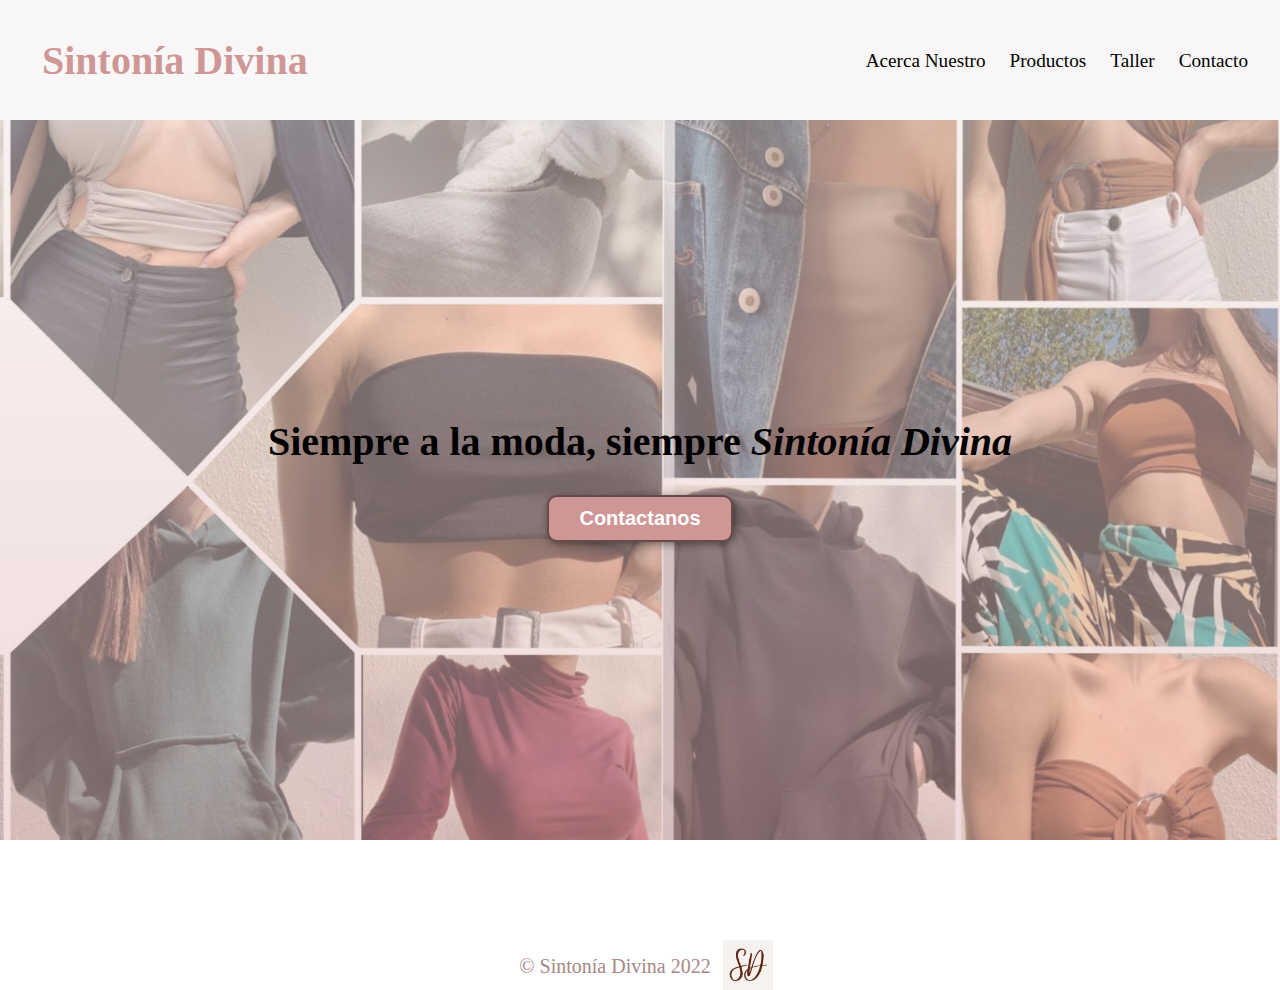
==== index.html @ c6e92799 "proyecto de 0" ====
<!DOCTYPE html>
<html lang="en">
<head>
    <meta charset="UTF-8">
    <meta http-equiv="X-UA-Compatible" content="IE=edge">
    <meta name="viewport" content="width=device-width, initial-scale=1.0">
    <meta name="keywords" content="ropa, mujer, moda, vestimenta, emprendimiento, tops, remeras, buzos, confeccion, telas">
    <meta name="description" content="Siempre a la moda, siempre Sintonia Divina">
    <link rel="stylesheet" href="css/main.css">
    <link rel="stylesheet" href="https://cdnjs.cloudflare.com/ajax/libs/animate.css/4.1.1/animate.min.css">
    <title>Sintonía Divina</title>
</head>
<body>
    <header>
        <div class="container-index">
            <a href="./index.html"><p class="logo animate__animated animate__rubberBand">Sintonía Divina</p></a>

            <nav>
                <a href="pages/sobrenosotros.html">Acerca Nuestro</a>
                <a href="pages/productos.html">Productos</a>
                <a href="pages/taller.html">Taller</a>
                <a href="pages/contacto.html">Contacto</a>
            </nav>
        </div>
    </header>

    <section id="hero">
        <h1>Siempre a la moda, siempre 
            <span class="primer">Sintonía Divina</span></h1>
        <form action="https://www.instagram.com/sintonia_divina_/?hl=es"><button class="contactanos">Contactanos</button></form>
    </section>


    
   <footer>
        <div class="container-fo">
            <p>&copy; Sintonía Divina 2022</p>
            <img class="logoimg" src="./img/minilogo.jpeg" alt="logo">
        </div>
    </footer>

</body>
</html>
---- css/main.css ----
*{
  margin: 0;
  padding: 0;
  box-sizing: border-box;
}

body{
  font-family: Century Gothic;
  background: linear-gradient(180deg, #020024 0%, #f8f6f6 0%, #f2e7e7 0%, white 43%, white 100%);
  background-repeat: no-repeat;
  background-attachment: fixed;
}

h1{ font-size: 3.5em;}
h2{font-size: 2.7em;}
h3{font-size: 2em;}
p{font-size: 1.25em;}
ul{list-style: none;}
li{font-size: 1.25em;}
button{
  font-size: 1.5em;
  font-weight: bold;
  padding: 10px 30px;
  border-radius: 10px;
  border: 2px solid rgba(0, 0, 0, 0.5);
  box-shadow: 2px 2px 10px rgba(0, 0, 0, 0.5);
  color: white;
  background-color: #cf9696;
}

button:hover{
  background-color: #b88888;
}

.container-index{
  max-width: 1400px;
  margin: auto;
}
.color-acento{
  color: #cf9696;
}

header{
  background-color: #f8f6f6;
}

header .logo{
  margin: 0;
  padding: 25px 30px;
  font-weight: bold;
  color: #cf9696;
  font-size: 2.5em;
}

header .container-index{
  display: flex;
  flex-direction: column;
  align-items: center;
}

header nav{
  display: flex;
  flex-direction: column;
  text-align: center;
  padding-bottom: 25px;
  font-size: 1.2em;
}
.primer{
  color: #000000;
  font-style: italic;
}

header a{
  padding: 5px 12px;
  text-decoration: none;
  font-weight: 500;
  color: black;
}

header a:hover{
  color: #d69494;
  transition: all .4s;
}

#hero{
  display: flex;
  flex-direction: column;
  align-items: center;
  justify-content: center;
  text-align: center;
  height: 80vh;
  color: white;
  background-image: linear-gradient(  0deg,
  rgba(226, 184, 184, 0.5),
  rgba(243, 230, 230, 0.5)
  ),url("../img/fondosi.jpeg");
  background-repeat: no-repeat;
  background-size: cover;
  background-position: center center;
}

#hero h1{
  color: black;
  font-size: 40px;
}

.contactanos{
  margin-top: 30px;
  font-size: 20px;
}

.titulo{
  text-align: center;
  background-color: #ddc2bc;
  margin: 30px 30px 0 30px;
  border-radius: 20px;
  font-weight: 300;
  font-size: 20px;
  width: 330px;
}

/*acerca nuestro*/
.container-an{
  text-align: center;
  padding: 20px 12px;
}

.img-an{
  width: 300px;
  margin-top: 40px;
}

/*productos*/
.container-pr{
  text-align: center;
  padding: 10px 20px;
}

.grid-item{
  display: flex;
  align-items: center;
  justify-content: center;
  width: 200px;
  transition: transform 0.3 ease-in-out;
  border: solid 1px rgb(236, 205, 205);
}
 .img-pr{
   width: 200px;
   height: 200px;
 }

.grid-item:hover{
  filter: opacity(0.9);
  transform: scale(1.04);
}

.grid-container{
  display: grid;
  grid-template-columns: repeat(auto-fill, minmax(250px, 1fr));
  grid-auto-rows: minmax(200px, auto);
  gap: 20px;
  padding: 60px;
}

.indicaciones{
  text-align: center;
  background-color: #e4b1b1;
  border-radius: 5px;
  font-size: 1em;
  font-weight: 100;
  margin: 50px 20px 10px 20px;
}

/*taller*/
.container-ta{
  text-align: center;
  padding: 50px 25px;
}

.texto-ta{
  background-color: #d8e6e1;
  border-radius: 20px;
  padding: 15px;
}

.video-ta{
  width: 350px;
  height: 300px;
  padding: 40px;
}

/*contacto*/
.container-co{
  text-align: center;
  padding: 20px 20px;
  display: flex;
  flex-direction: column;
  align-items: center;
}

.contacto{
  padding: 40px 20px 10px 20px;
  font-size: 13px;
}
.palabra-sub{
  color: #9e5d5d;
}
.palabra-sub:hover{
  color: #c78383;
}

.formulario{
  border: 2px solid rgb(212, 175, 175);
  width: 400px;
  font-size: 15px;
  box-shadow: 2px 2px 10px;
}

.btn-primary{
  color: #f7f1f1;
  background-color: #b88888;
}

.btn-primary:hover{
  background-color: #e4b1b1;
}

.button-co{
  margin: 50px 20px 0 20px;
  font-size: 10px;
}

.button-co:hover{
  color: #cf9696;
}

footer p{
  margin: 0;
  padding: 12px;
  color: #a88787;
}

footer .container-fo{
  height: 150px;
  display: flex;
  justify-content: center;
  align-items: flex-end;
}

footer .logoimg{
  width: 50px;
  height: 50px;
}


@media (min-width:720px){
  header .container-index, .container-an ,.container-co ,.container-pr ,.container-ta{
    flex-direction: row;
    justify-content: space-between;
  }
  
  header nav{
    flex-direction: row;
    padding-bottom: 0;
    padding-right: 20px;
    font-size: 17px;
  }

  .titulo{
    font-size: 18px;
  }

  .container-an{
    display: flex;
    justify-content: center;
   
  }

  .container-an .texto{
    width: 50%;
    text-align: initial;
    padding: 40px 30px;
  }

  .img-an{
    width: 380px;
    height: 300px;
    padding: 5px 30px;
    margin-top: 60px;
  }

  .indicaciones{
    font-size: 20px;
    width: 500px;
    margin-left: 200px;
  }

  .container-ta{
    text-align: center;
    align-items: center;
  }

  .texto-ta{
    max-width: 850px;
    font-size: 20px;
    margin-left: 5%;
  }

  .video-ta{
    width: 700px;
    height: 500px;
  }

  .container-co{
    display: flex;
    flex-direction: column;
    align-items: center;
  }

  .contacto{
    font-size: 13px;
    background-color: #d8c5c5;
    border-radius: 10px;
    margin: 40px 40px 15px 40px;
    padding: 10px;
  }

  
}

@media (min-width:1024px){
  header nav{
    font-size: 1.2em;
    height: 120px;
    padding-top: 45px;
  }

  .titulo{
    font-size: 20px;
  }

  .container-an .texto{
    padding: 120px 30px;
  }

  .img-an{
    width: 450px;
    height: 400px;
    padding: 5px 30px;
    margin-top: 15px;
  }

  .indicaciones{
    margin-left: 400px ;
  }
  .container-ta{
    display: flex;
    flex-direction: column;
    padding: 45px;
  }

  .texto-ta{
    max-width: 700px;
    font-size: 18px;
  }

  .video-ta{
    width: 650px;
    height: 350px;
    padding-top: 15px;
    margin-left: 50px;
  }

  .contacto{
    font-size: 12px;
    background-color: #d8c5c5;
    border-radius: 10px;
    margin: 20px 40px 15px 40px;
    padding: 10px;
  }

  .formulario{
    border: 2px solid rgb(212, 175, 175);
    width: 500px;
    font-size: 15px;
    box-shadow: 2px 2px 10px;
  }

  .btn-primary{
    color: #f7f1f1;
    background-color: #b88888;
  }

  .btn-primary:hover{
    background-color: #e4b1b1;
  }

}
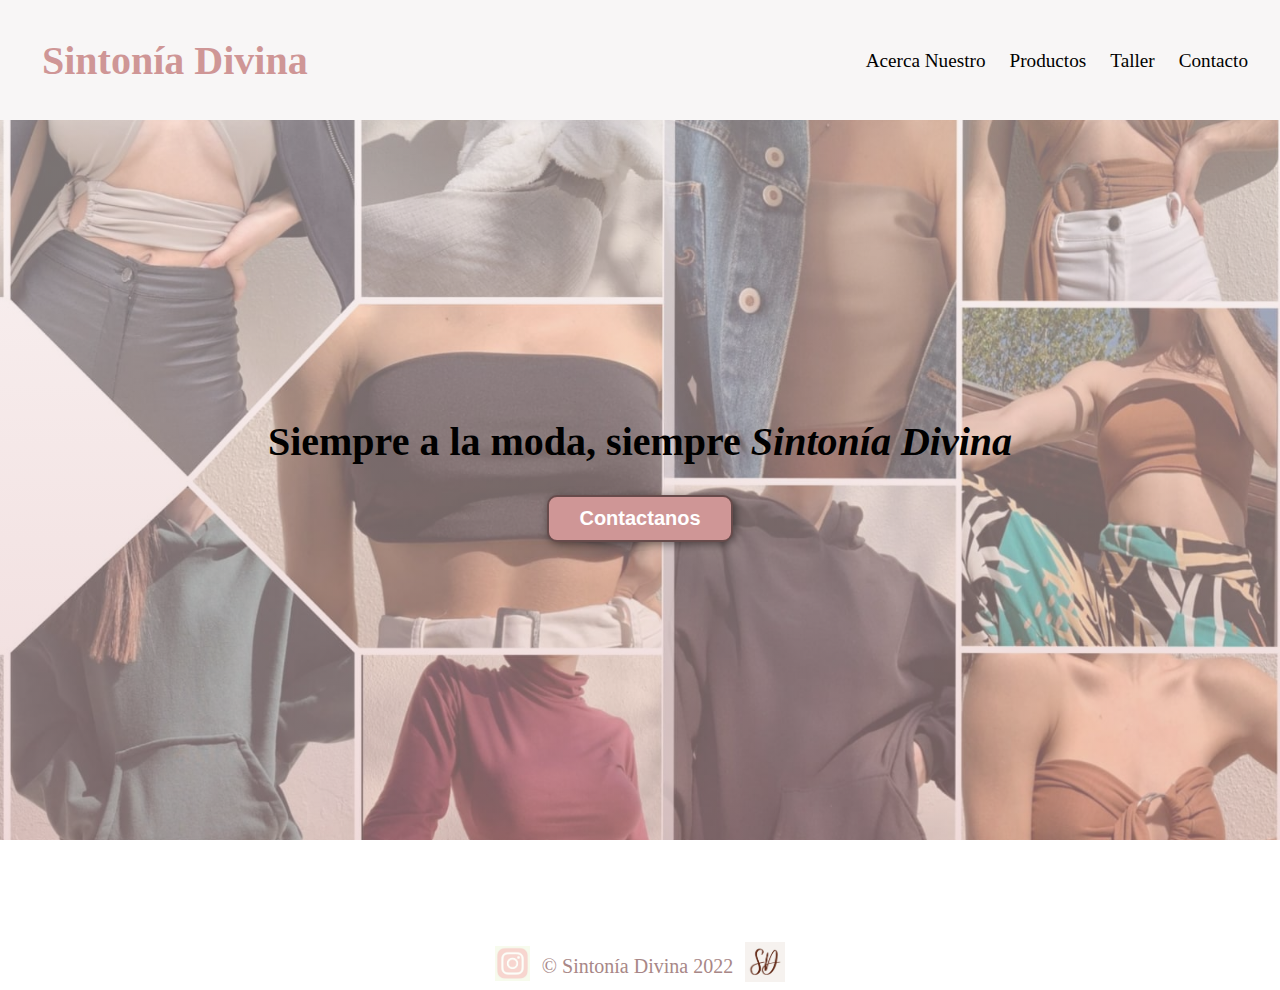
==== commit 74654687: "proyecto listo" ====
--- a/index.html
+++ b/index.html
@@ -34,6 +34,7 @@
     
    <footer>
         <div class="container-fo">
+            <a href="https://www.instagram.com/sintonia_divina_/?hl=es"> <img class="instagram" src="./img/instagramrosa.jpg" alt="instagram"> </a>
             <p>&copy; Sintonía Divina 2022</p>
             <img class="logoimg" src="./img/minilogo.jpeg" alt="logo">
         </div>
--- a/css/main.css
+++ b/css/main.css
@@ -144,6 +144,7 @@
   transition: transform 0.3 ease-in-out;
   border: solid 1px rgb(236, 205, 205);
 }
+
  .img-pr{
    width: 200px;
    height: 200px;
@@ -151,7 +152,8 @@
 
 .grid-item:hover{
   filter: opacity(0.9);
-  transform: scale(1.04);
+  transform: scale(1.4);
+  transition: all .9s;
 }
 
 .grid-container{
@@ -160,6 +162,7 @@
   grid-auto-rows: minmax(200px, auto);
   gap: 20px;
   padding: 60px;
+  margin-left: 60px;
 }
 
 .indicaciones{
@@ -190,39 +193,59 @@
 }
 
 /*contacto*/
+.body-contacto{
+  background-image: linear-gradient(  0deg,
+  rgba(211, 202, 202, 0.5),
+  rgba(219, 191, 191, 0.5)
+  ),url("../img/fondocontacto.jpeg");
+  background-repeat: no-repeat;
+  background-size: cover;
+  background-position: center center;
+}
+
 .container-co{
   text-align: center;
-  padding: 20px 20px;
+  padding: 10px 20px;
   display: flex;
   flex-direction: column;
   align-items: center;
 }
 
 .contacto{
-  padding: 40px 20px 10px 20px;
+  padding: 10px 20px 10px 20px;
   font-size: 13px;
-}
+  background-color: #d8b7b2;
+}
+
 .palabra-sub{
   color: #9e5d5d;
 }
+
 .palabra-sub:hover{
   color: #c78383;
 }
 
 .formulario{
   border: 2px solid rgb(212, 175, 175);
-  width: 400px;
   font-size: 15px;
   box-shadow: 2px 2px 10px;
+  background-color: #e4cfcf;
+}
+
+.form-group{
+  margin: 20px;
 }
 
 .btn-primary{
+  margin: 20px;
   color: #f7f1f1;
   background-color: #b88888;
+  border: 1px solid black;
 }
 
 .btn-primary:hover{
   background-color: #e4b1b1;
+  border: 1px solid black;
 }
 
 .button-co{
@@ -232,6 +255,12 @@
 
 .button-co:hover{
   color: #cf9696;
+}
+
+.instagram{
+  width: 35px;
+  height: 35px;
+  margin-bottom: 5px;
 }
 
 footer p{
@@ -248,10 +277,14 @@
 }
 
 footer .logoimg{
-  width: 50px;
-  height: 50px;
-}
-
+  width: 40px;
+  height: 40px;
+  margin-bottom: 8px;
+}
+
+.footer-con p{
+  color: black;
+}
 
 @media (min-width:720px){
   header .container-index, .container-an ,.container-co ,.container-pr ,.container-ta{
@@ -319,7 +352,6 @@
 
   .contacto{
     font-size: 13px;
-    background-color: #d8c5c5;
     border-radius: 10px;
     margin: 40px 40px 15px 40px;
     padding: 10px;
@@ -373,7 +405,6 @@
 
   .contacto{
     font-size: 12px;
-    background-color: #d8c5c5;
     border-radius: 10px;
     margin: 20px 40px 15px 40px;
     padding: 10px;
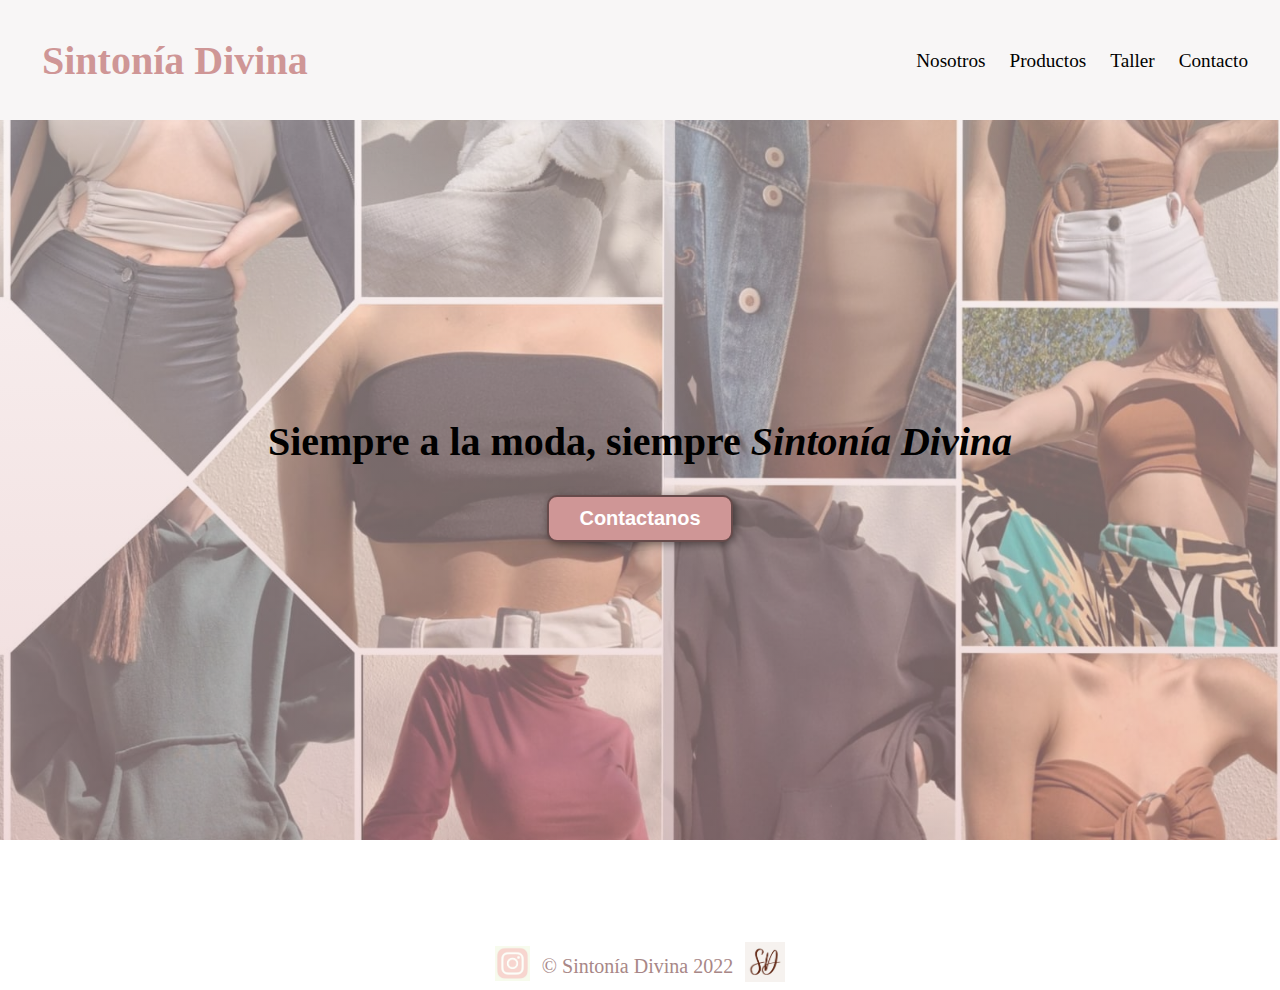
==== commit 7a23077b: "proyecto entregado" ====
--- a/index.html
+++ b/index.html
@@ -16,7 +16,7 @@
             <a href="./index.html"><p class="logo animate__animated animate__rubberBand">Sintonía Divina</p></a>
 
             <nav>
-                <a href="pages/sobrenosotros.html">Acerca Nuestro</a>
+                <a href="pages/sobrenosotros.html">Nosotros</a>
                 <a href="pages/productos.html">Productos</a>
                 <a href="pages/taller.html">Taller</a>
                 <a href="pages/contacto.html">Contacto</a>
--- a/css/main.css
+++ b/css/main.css
@@ -119,7 +119,7 @@
   width: 330px;
 }
 
-/*acerca nuestro*/
+
 .container-an{
   text-align: center;
   padding: 20px 12px;
@@ -130,7 +130,7 @@
   margin-top: 40px;
 }
 
-/*productos*/
+
 .container-pr{
   text-align: center;
   padding: 10px 20px;
@@ -174,14 +174,14 @@
   margin: 50px 20px 10px 20px;
 }
 
-/*taller*/
+
 .container-ta{
   text-align: center;
   padding: 50px 25px;
 }
 
 .texto-ta{
-  background-color: #d8e6e1;
+  background-color: #ecdad7;
   border-radius: 20px;
   padding: 15px;
 }
@@ -192,7 +192,7 @@
   padding: 40px;
 }
 
-/*contacto*/
+
 .body-contacto{
   background-image: linear-gradient(  0deg,
   rgba(211, 202, 202, 0.5),
